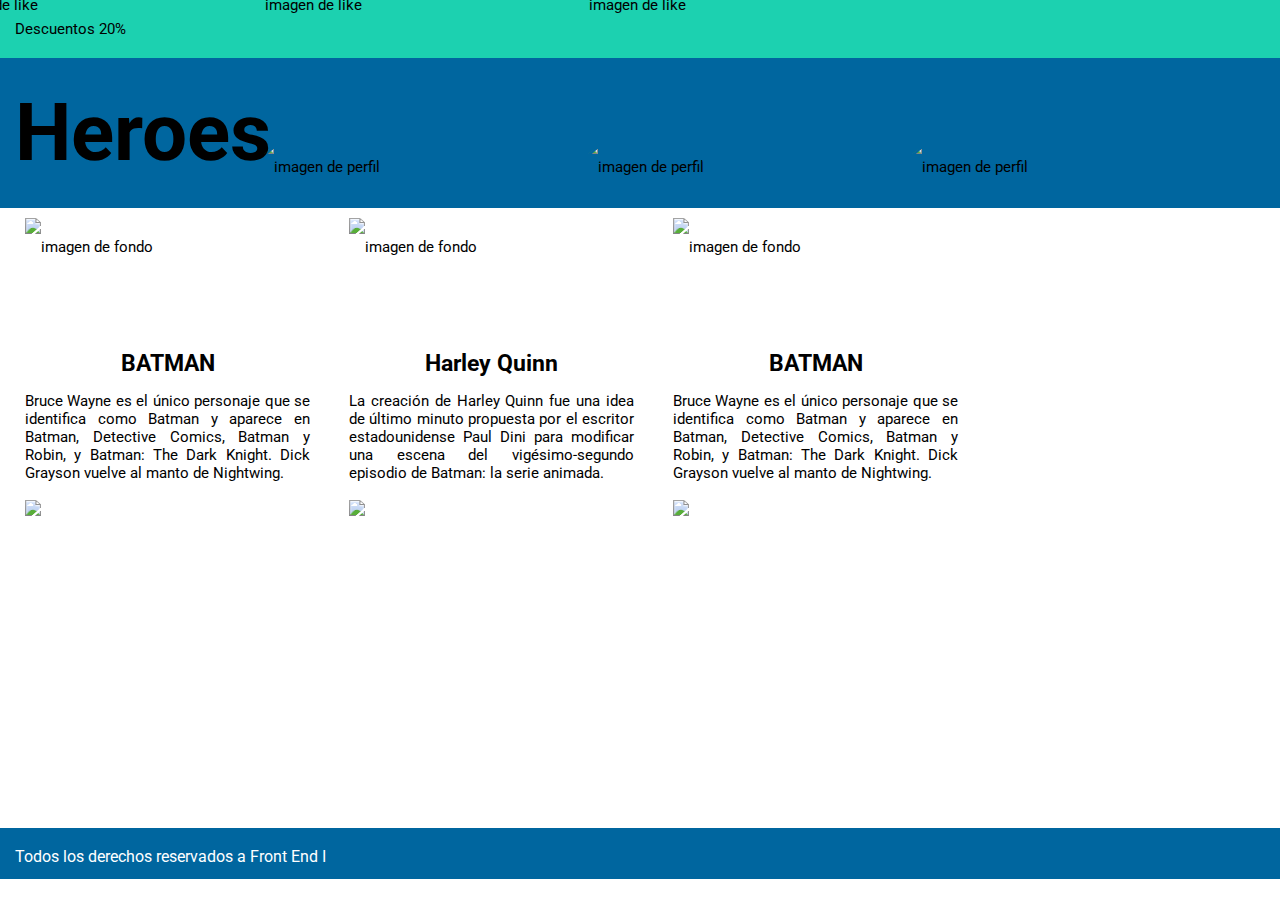
==== index.html @ 7b55dcdf "creando estructura/primer style" ====
<!DOCTYPE html>
<html lang="en">
<head>
    <meta charset="UTF-8">
    <meta http-equiv="X-UA-Compatible" content="IE=edge">
    <meta name="viewport" content="width=device-width, initial-scale=1.0">
    <link rel="preconnect" href="https://fonts.googleapis.com">
    <link rel="preconnect" href="https://fonts.gstatic.com" crossorigin>
    <link href="https://fonts.googleapis.com/css2?family=Open+Sans+Condensed:ital,wght@0,300;1,300&family=Roboto:ital@0;1&display=swap" rel="stylesheet">
    <link href="./css/styless.css" rel="stylesheet">
    <title>Heroes</title>
</head>
<body>
    <header>
        <div>Descuentos 20%</div>
        <nav>
            <h1>Heroes</h1>
        </nav>

    </header>
    <main>
        <div class="article">
            
            <img src="./im/ciudad_gotica.png" alt="imagen de fondo">
            <img id="perfil" src="./im/batman.png" alt="imagen de perfil">
            <img id="like" src="./im/Vector.png" alt="imagen de like">
            <h2>BATMAN</h2>
            <p id="texto">Bruce Wayne es el único personaje que se identifica como Batman y aparece en Batman, Detective Comics, Batman y Robin, y Batman: The Dark Knight. Dick Grayson vuelve al manto de Nightwing.</p>
            <a href="pagina_del_heroe#" target="_blank"> <img id="hiper"  src="./im/icon.png"> </a>  
        </div>


        <div class="article">
            
            <img src="./im/fondo_harley.png" alt="imagen de fondo">
            <img id="perfil" src="./im/harley.png" alt="imagen de perfil">
            <img id="like" src="./im/Vector.png" alt="imagen de like">
            <h2>Harley Quinn</h2>
            <p id="texto">La creación de Harley Quinn fue una idea de último minuto propuesta por el escritor estadounidense Paul Dini para modificar una escena del vigésimo-segundo episodio de Batman: la serie animada.</p>
            <a href="pagina_del_heroe#" target="_blank"> <img id="hiper"  src="./im/icon.png"> </a> 
        </div>

        <div class="article">
            
            <img src="./im/ciudad_gotica.png" alt="imagen de fondo">
            <img id="perfil" src="./im/batman.png" alt="imagen de perfil">
            <img id="like" src="./im/Vector.png" alt="imagen de like">
            <h2>BATMAN</h2>
            <p id="texto">Bruce Wayne es el único personaje que se identifica como Batman y aparece en Batman, Detective Comics, Batman y Robin, y Batman: The Dark Knight. Dick Grayson vuelve al manto de Nightwing.</p>
            <a href="pagina_del_heroe#" target="_blank"> <img id="hiper" src="./im/icon.png"> </a> 
        </div>
 

    </main>
    <footer>
        <p>Todos los derechos reservados a Front End I</p>
    </footer>
    
</body>
</html>
---- css/styless.css ----
* {
    font-family: 'Roboto', sans-serif; 
    box-sizing: border-box;
    margin: 0;
    padding: 0;
}

div {
    
    background-color:#1CD1B0;
    color: black;
    font-size: 15px;
    line-height: 58px;
    padding-left: 15px; 
}

nav {
    background-color:#00669F;
    font-size: 40px;
}

h1 {
    padding-left: 15px; 
    padding-top: 28px;
    padding-bottom: 28px;
    width: 1024px;
    
}

h2{
    position: relative;
    text-align: center;
    margin-top: 0;
    
}

.article {
    position: relative;
    background-color: white;
    display: inline-block;
    width: 300px;
    height: 600px;
    margin: 10px;
    text-align: justify;
    border-color: gray;
}

#perfil {
    border-radius: 50%;
    position: relative;
    left: 70px;
    top: -80px;
    z-index: 1;
}
#like{
    position: relative;
    z-index: 1;
    right: 100px;
    top: -300px;
}

#texto{
    
    line-height: 18px;
    padding: 0;
}

footer {
    background-color:#00669F;
    color: white;
    line-height: 58px;
    padding-left: 15px; 
    height: 51px;
}
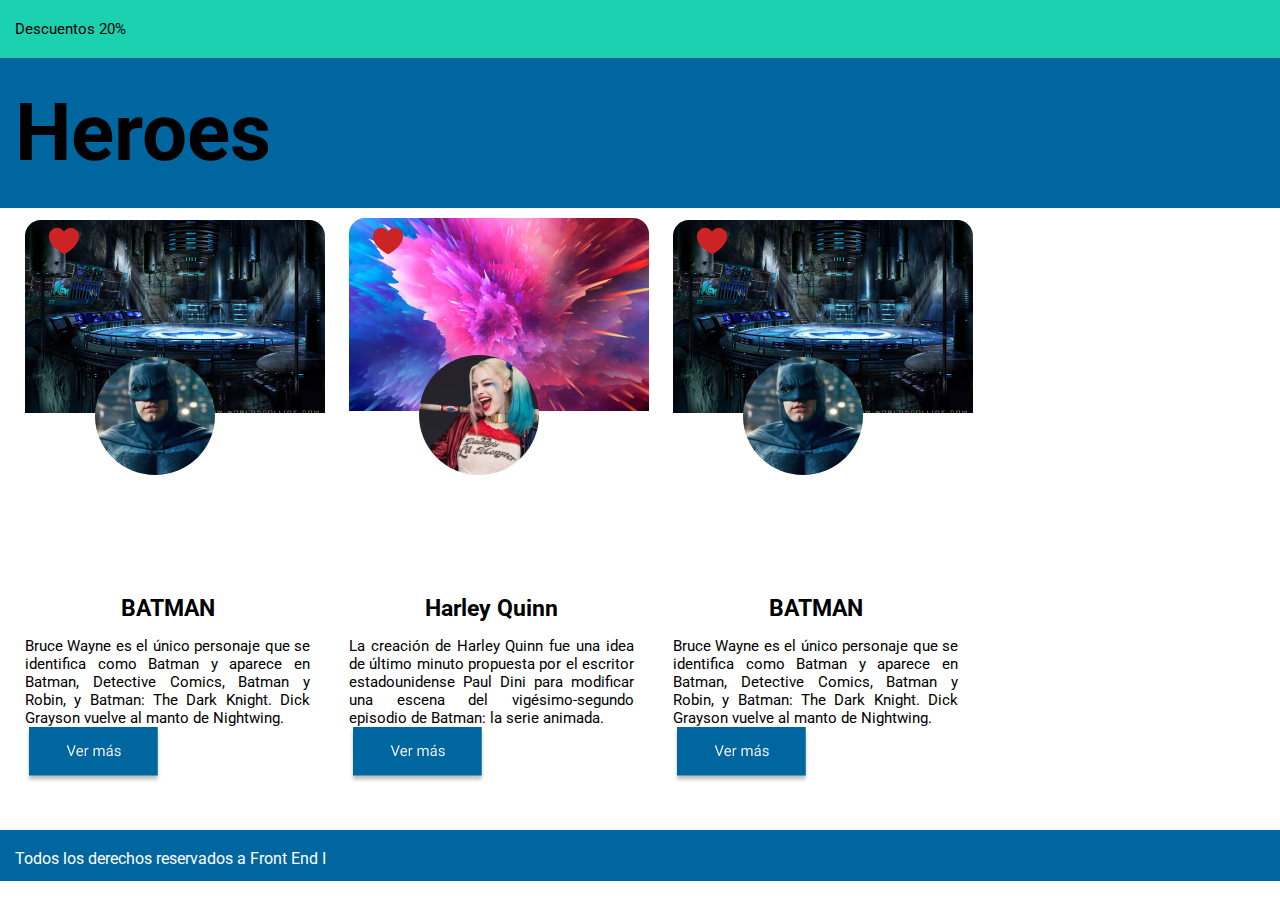
==== commit b1308ba5: "corrigiendo enlaces a img" ====
--- a/index.html
+++ b/index.html
@@ -21,33 +21,33 @@
     <main>
         <div class="article">
             
-            <img src="./im/ciudad_gotica.png" alt="imagen de fondo">
-            <img id="perfil" src="./im/batman.png" alt="imagen de perfil">
-            <img id="like" src="./im/Vector.png" alt="imagen de like">
+            <img src="./img/ciudad_gotica.png" alt="imagen de fondo">
+            <img id="perfil" src="./img/batman.png" alt="imagen de perfil">
+            <img id="like" src="./img/Vector.png" alt="imagen de like">
             <h2>BATMAN</h2>
             <p id="texto">Bruce Wayne es el único personaje que se identifica como Batman y aparece en Batman, Detective Comics, Batman y Robin, y Batman: The Dark Knight. Dick Grayson vuelve al manto de Nightwing.</p>
-            <a href="pagina_del_heroe#" target="_blank"> <img id="hiper"  src="./im/icon.png"> </a>  
+            <a href="pagina_del_heroe#" target="_blank"> <img id="hiper"  src="./img/icon.png"> </a>  
         </div>
 
 
         <div class="article">
             
-            <img src="./im/fondo_harley.png" alt="imagen de fondo">
-            <img id="perfil" src="./im/harley.png" alt="imagen de perfil">
-            <img id="like" src="./im/Vector.png" alt="imagen de like">
+            <img src="./img/fondo_harley.png" alt="imagen de fondo">
+            <img id="perfil" src="./img/harley.png" alt="imagen de perfil">
+            <img id="like" src="./img/Vector.png" alt="imagen de like">
             <h2>Harley Quinn</h2>
             <p id="texto">La creación de Harley Quinn fue una idea de último minuto propuesta por el escritor estadounidense Paul Dini para modificar una escena del vigésimo-segundo episodio de Batman: la serie animada.</p>
-            <a href="pagina_del_heroe#" target="_blank"> <img id="hiper"  src="./im/icon.png"> </a> 
+            <a href="pagina_del_heroe#" target="_blank"> <img id="hiper"  src="./img/icon.png"> </a> 
         </div>
 
         <div class="article">
             
-            <img src="./im/ciudad_gotica.png" alt="imagen de fondo">
-            <img id="perfil" src="./im/batman.png" alt="imagen de perfil">
-            <img id="like" src="./im/Vector.png" alt="imagen de like">
+            <img src="./img/ciudad_gotica.png" alt="imagen de fondo">
+            <img id="perfil" src="./img/batman.png" alt="imagen de perfil">
+            <img id="like" src="./img/Vector.png" alt="imagen de like">
             <h2>BATMAN</h2>
             <p id="texto">Bruce Wayne es el único personaje que se identifica como Batman y aparece en Batman, Detective Comics, Batman y Robin, y Batman: The Dark Knight. Dick Grayson vuelve al manto de Nightwing.</p>
-            <a href="pagina_del_heroe#" target="_blank"> <img id="hiper" src="./im/icon.png"> </a> 
+            <a href="pagina_del_heroe#" target="_blank"> <img id="hiper" src="./img/icon.png"> </a> 
         </div>
  
 
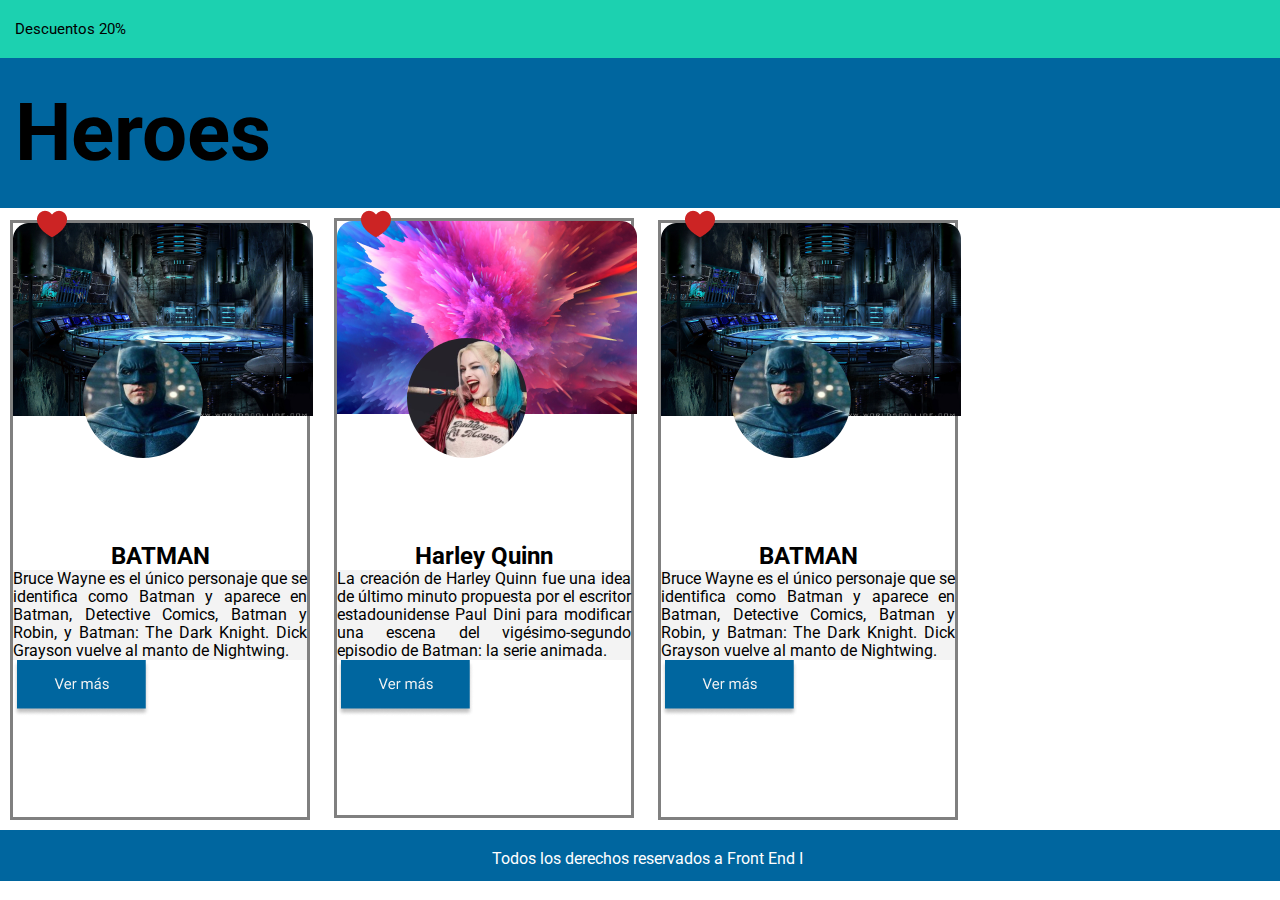
==== commit 175ff70f: "estilos forms" ====
--- a/index.html
+++ b/index.html
@@ -13,13 +13,12 @@
 <body>
     <header>
         <div>Descuentos 20%</div>
-        <nav>
-            <h1>Heroes</h1>
-        </nav>
-
     </header>
+    <nav>
+        <h1>Heroes</h1>
+    </nav>
     <main>
-        <div class="article">
+        <article class="article">
             
             <img src="./img/ciudad_gotica.png" alt="imagen de fondo">
             <img id="perfil" src="./img/batman.png" alt="imagen de perfil">
@@ -27,10 +26,10 @@
             <h2>BATMAN</h2>
             <p id="texto">Bruce Wayne es el único personaje que se identifica como Batman y aparece en Batman, Detective Comics, Batman y Robin, y Batman: The Dark Knight. Dick Grayson vuelve al manto de Nightwing.</p>
             <a href="pagina_del_heroe#" target="_blank"> <img id="hiper"  src="./img/icon.png"> </a>  
-        </div>
+        </article>
 
 
-        <div class="article">
+        <article class="article">
             
             <img src="./img/fondo_harley.png" alt="imagen de fondo">
             <img id="perfil" src="./img/harley.png" alt="imagen de perfil">
@@ -38,9 +37,9 @@
             <h2>Harley Quinn</h2>
             <p id="texto">La creación de Harley Quinn fue una idea de último minuto propuesta por el escritor estadounidense Paul Dini para modificar una escena del vigésimo-segundo episodio de Batman: la serie animada.</p>
             <a href="pagina_del_heroe#" target="_blank"> <img id="hiper"  src="./img/icon.png"> </a> 
-        </div>
+        </article>
 
-        <div class="article">
+        <article class="article">
             
             <img src="./img/ciudad_gotica.png" alt="imagen de fondo">
             <img id="perfil" src="./img/batman.png" alt="imagen de perfil">
@@ -48,7 +47,7 @@
             <h2>BATMAN</h2>
             <p id="texto">Bruce Wayne es el único personaje que se identifica como Batman y aparece en Batman, Detective Comics, Batman y Robin, y Batman: The Dark Knight. Dick Grayson vuelve al manto de Nightwing.</p>
             <a href="pagina_del_heroe#" target="_blank"> <img id="hiper" src="./img/icon.png"> </a> 
-        </div>
+        </article>
  
 
     </main>
--- a/css/styless.css
+++ b/css/styless.css
@@ -1,75 +1,144 @@
 * {
-    font-family: 'Roboto', sans-serif; 
-    box-sizing: border-box;
-    margin: 0;
-    padding: 0;
+  font-family: "Roboto", sans-serif;
+  box-sizing: border-box;
+  margin: 0;
+  padding: 0;
 }
 
 div {
-    
-    background-color:#1CD1B0;
-    color: black;
-    font-size: 15px;
-    line-height: 58px;
-    padding-left: 15px; 
+  background-color: #1cd1b0;
+  color: black;
+  font-size: 15px;
+  line-height: 58px;
+  padding-left: 15px;
 }
 
 nav {
-    background-color:#00669F;
-    font-size: 40px;
+  background-color: #00669f;
+  font-size: 40px;
+  position: sticky;
+  top: 0%;
+  z-index: 2;
 }
 
 h1 {
-    padding-left: 15px; 
-    padding-top: 28px;
-    padding-bottom: 28px;
-    width: 1024px;
-    
+  padding-left: 15px;
+  padding-top: 28px;
+  padding-bottom: 28px;
+  width: 1024px;
 }
 
-h2{
-    position: relative;
-    text-align: center;
-    margin-top: 0;
-    
+h2 {
+  position: relative;
+  text-align: center;
+  margin-top: 0;
 }
 
 .article {
-    position: relative;
-    background-color: white;
-    display: inline-block;
-    width: 300px;
-    height: 600px;
-    margin: 10px;
-    text-align: justify;
-    border-color: gray;
+  position: relative;
+  background-color: white;
+  display: inline-block;
+  width: 300px;
+  height: 600px;
+  margin: 10px;
+  text-align: justify;
+  border-style: solid;
+  border-color: gray;
 }
 
 #perfil {
-    border-radius: 50%;
-    position: relative;
-    left: 70px;
-    top: -80px;
-    z-index: 1;
+  border-radius: 50%;
+  position: relative;
+  left: 70px;
+  top: -80px;
+  z-index: 1;
 }
-#like{
-    position: relative;
-    z-index: 1;
-    right: 100px;
-    top: -300px;
+#like {
+  position: relative;
+  z-index: 1;
+  right: 100px;
+  top: -300px;
 }
 
-#texto{
-    
-    line-height: 18px;
-    padding: 0;
+#texto {
+  line-height: 18px;
+  padding: 0;
+  background-color: #f3f3f3;
 }
 
 footer {
-    background-color:#00669F;
-    color: white;
-    line-height: 58px;
-    padding-left: 15px; 
-    height: 51px;
+  background-color: #00669f;
+  color: white;
+  line-height: 58px;
+  padding-left: 15px;
+  height: 51px;
+  text-align: center;
+}
+/*Aqui empiezan los estilos para el forms*/
+
+#top {
+  margin: 43px 243px;
+  padding: 20px 101px;
+  background-color: #00669f;
+  border-radius: 30px;
+  color: white;
+  font-size: 20px;
 }
 
+span {
+  margin: 15px;
+  font-family: Inter;
+  font-size: 20px;
+  font-style: normal;
+  font-weight: 300;
+  line-height: 26px;
+  letter-spacing: 0em;
+}
+#titulo p {
+  text-align: center;
+}
+
+form {
+  display: flex;
+  flex-direction: column;
+  justify-content: flex-start;
+  align-content: space-between;
+  flex-wrap: wrap;
+  height: 632px;
+  width: 954px;
+  left: 143px;
+  top: 284px;
+  border-radius: 49px;
+}
+
+ul {
+  display: block;
+  margin: 20px 0px;
+}
+
+#des {
+  height: 307px;
+  width: 343px;
+  left: 367px;
+  top: 559px;
+  bottom: 400px;
+  border-radius: 15px;
+  margin-bottom: 10px;
+}
+
+button {
+  height: 87px;
+  width: 466px;
+  left: 487px;
+  top: 911px;
+  border-radius: 23px;
+  background-color: #1cd1b0;
+
+  font-size: 40px;
+  font-style: normal;
+  font-weight: 700;
+  line-height: 44px;
+  letter-spacing: 0em;
+  text-align: center;
+  margin: 10px;
+}
